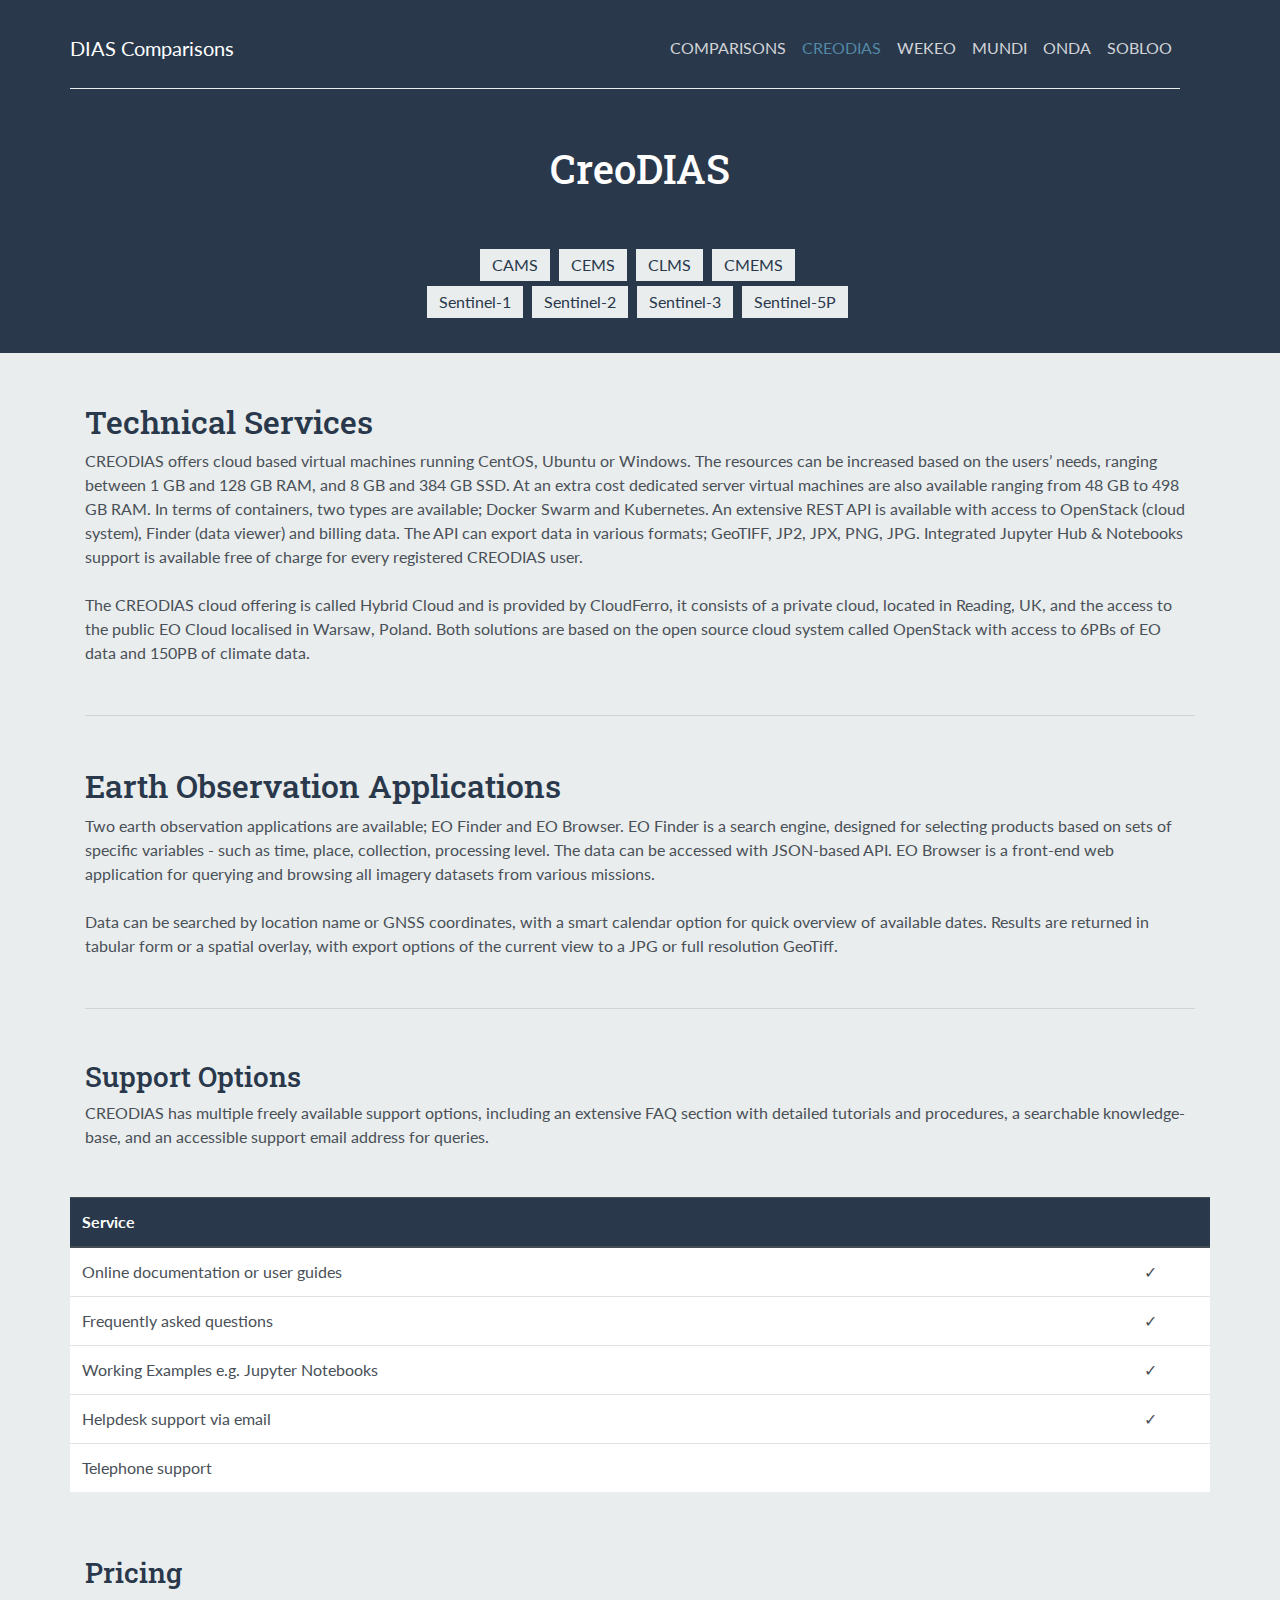
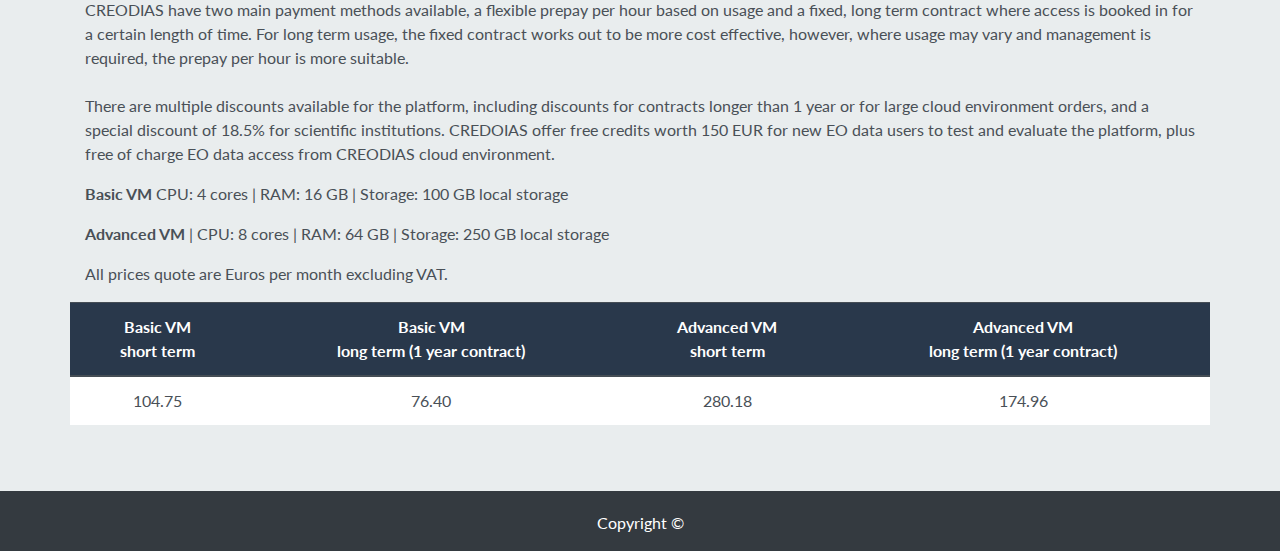
==== creodias-overview/index.html @ ae0cf22f "initial commit" ====
<!DOCTYPE html>
<html lang="en">

<head>

  <meta charset="utf-8">
  <meta name="viewport" content="width=device-width, initial-scale=1, shrink-to-fit=no">
  <meta name="description" content="">
  <meta name="author" content="">

  <title>DIAS Comparisons</title>

  <!-- Bootstrap core CSS -->
  <link href="/assets/styles/bootstrap.css" rel="stylesheet">
  <link href="/assets/styles/styles.css" rel="stylesheet">
</head>

<body>

  <!-- Navigation -->
  <nav class="navbar navbar-expand-lg navbar-dark bg-primary static-top">
    <div class="container">
      <div class="white-underline row">
        <a class="navbar-brand" href="/">DIAS Comparisons</a>
        <button class="navbar-toggler" type="button" data-toggle="collapse" data-target="#navbarResponsive" aria-controls="navbarResponsive" aria-expanded="false" aria-label="Toggle navigation">
          <span class="navbar-toggler-icon"></span>
        </button>
        <div class="collapse navbar-collapse" id="navbarResponsive">
          <ul class="navbar-nav ml-auto">
            <li class="nav-item">
              <a class="nav-link" href="/#comparison">COMPARISONS</a>
            </li>
            <li class="nav-item">
              <a class="nav-link active" href="/creodias-overview">CREODIAS</a>
            </li>
            <li class="nav-item">
              <a class="nav-link" href="/wekeo-overview">WEKEO</a>
            </li>
            <li class="nav-item">
              <a class="nav-link" href="/mundi-overview">MUNDI</a>
            </li>
            <li class="nav-item">
              <a class="nav-link" href="/onda-overview">ONDA</a>
            </li>
            <li class="nav-item">
              <a class="nav-link" href="/sobloo-overview">SOBLOO</a>
            </li>
          </ul>
        </div>
      </div>
    </div>
  </nav>

  <!-- Page Content -->
  <div class=" bg-dark">
    <div class="container">
      <div class="row">
        <div class="col-lg-12 text-center">
          <h1 class="mt-5">CreoDIAS</h1>
          <br/><br/>
          <div class="services-wrapper padding-bottom">
            <p class="service">CAMS</p>
            <p class="service">CEMS</p>
            <p class="service">CLMS</p>
            <p class="service">CMEMS</p><br/>
            <p class="service">Sentinel-1</p>
            <p class="service">Sentinel-2</p>
            <p class="service">Sentinel-3</p>
            <p class="service">Sentinel-5P</p>            
          </div>
        </div>
      </div>
    </div>
  </div>
  <div class="comparison-tables full-wrapper bg-light" id="comparison">
    <div class="container">
      <div class="row">
        <div class="col-12">
            <h2>Technical Services</h2>
            <p>CREODIAS offers cloud based virtual machines running CentOS, Ubuntu or Windows. The 
                resources can be increased based on the users’ needs, ranging between 1 GB and 128 GB 
                RAM, and 8 GB and 384 GB SSD. At an extra cost dedicated server virtual machines are 
                also available ranging from 48 GB to 498 GB RAM. In terms of containers, two types are 
                available; Docker Swarm and Kubernetes. An extensive REST API is available with access 
                to OpenStack (cloud system), Finder (data viewer) and billing data. The API can export data 
                in various formats; GeoTIFF, JP2, JPX, PNG, JPG. Integrated Jupyter Hub & Notebooks 
                support is available free of charge for every registered CREODIAS user.<br/><br/>
                The CREODIAS cloud offering is called Hybrid Cloud
                and is provided by CloudFerro, it consists of a private cloud, located in Reading, UK, and the access to the public EO Cloud 
                localised in Warsaw, Poland. Both solutions are based on the open source cloud system 
                called OpenStack with access to 6PBs of EO data and 150PB of climate data. </p>
                <hr class="info-break">
        </div>
        <br/>

        <div class="col-12">
            <h2>Earth Observation Applications</h2>
            <p>Two earth observation applications are available; 
                EO Finder and EO Browser. EO Finder is a search engine, designed for selecting products based on sets of specific variables - such as time, place, collection, processing level. The data can be accessed with JSON-based API. EO Browser is a front-end web application for querying and browsing all imagery datasets from various missions. 
                <br/><br/>
                Data can be searched by location name or GNSS coordinates, with a 
                smart calendar option for quick overview of available dates. Results are returned in tabular 
                form or a spatial overlay, with export options of the current view to a JPG or full resolution 
                GeoTiff. </p>
                <hr class="info-break">
        </div>
        <br/>
        
        <div class="col-12">
            <h3>Support Options</h3>
            <p>CREODIAS has multiple freely available support options, including an extensive FAQ 
                section with detailed tutorials and procedures, a searchable knowledge-base, and an accessible support email address for queries.</p>
        </div>
        <br/>
        <!-- start table of support options -->
        <table class="table table-padding">
          <thead class="thead-dark">
            <tr>
              <th scope="col">Service</th>
              <th scope="col" class="text-center"></th>
            </tr>
          </thead>
          <tbody>
            <tr>
              <td scope="row">Online documentation or user guides</td>
                <td class="text-center">✓</td>

            </tr>
            <tr>
              <td scope="row">Frequently asked questions</td>
                <td class="text-center">✓</td>
              </tr>
              <tr>
                <td scope="row">Working Examples e.g. Jupyter Notebooks</td>
                <td class="text-center">✓</td>
              </tr>
              <tr>
                <td scope="row">Helpdesk support via email</td>
                <td class="text-center">✓</td>
              </tr>
              <tr>
                <td scope="row">Telephone support</td>
                <td class="text-center"></td>
              </tr>
            </tbody>
        </table>
        <!-- end table of support options -->
        <br/>
        <br/>
        
        <div class="col-12">
            <h3>Pricing</h3>
            <p>CREODIAS have two main payment methods available, a flexible prepay per hour based on 
                usage and a fixed, long term contract where access is booked in for a certain length of time. 
                For long term usage, the fixed contract works out to be more cost effective, however, where 
                usage may vary and management is required, the prepay per hour is more suitable. <br/><br/>
                There are multiple discounts available for the platform, including discounts for contracts 
                longer than 1 year or for large cloud environment orders, and a special discount of 18.5% for 
                scientific institutions. CREDOIAS offer free credits worth 150 EUR for new EO data users to 
                test and evaluate the platform, plus free of charge EO data access from CREODIAS cloud 
                environment.
            </p>
            <div class="row">
              <div class="col-12">
                <p><b>Basic VM</b> CPU: 4 cores | RAM: 16 GB | Storage: 100 GB local storage</p>
              </div>
              <div class="col-12">
                <p><b>Advanced VM</b> | CPU: 8 cores | RAM: 64 GB | Storage: 250 GB local storage</p>
              </div>
            </div>
              <p>All prices quote are Euros per month excluding VAT.</p>
        </div>
        <br/>
        <!-- start table of pricing -->
        <table class="table">
          <thead class="thead-dark">
            <tr>
              <th scope="col" class="text-center">Basic VM <br/> short term</th>
              <th scope="col" class="text-center">Basic VM <br/> long term (1 year contract)</th>
              <th scope="col" class="text-center">Advanced VM <br/> short term</th>
              <th scope="col" class="text-center">Advanced VM <br/> long term (1 year contract)</th>
            </tr>
          </thead>
          <tbody>
              <tr>
                <td class="text-center">104.75</td>
                <td class="text-center">76.40</td>
                <td class="text-center">280.18</td>
                <td class="text-center">174.96</td>
              </tr>
            </tbody>
        </table>
        <!-- end table of  pricing -->

      </div>
    </div>
  </div>
    <!-- footer -->
      <!-- Site footer -->
      <footer class="site-footer">
        <div class="container">
          <div class="row">
            <div class="col-lg-12 text-center">
              <p class="copyright-text">Copyright &copy;</p>
              </div>
              
          </div>
        </div>
  </footer>

  <!-- Bootstrap core JavaScript -->
  <script src="https://stackpath.bootstrapcdn.com/bootstrap/4.5.0/js/bootstrap.min.js"></script>

</body>

</html>
---- assets/styles/styles.css ----
.full-wrapper{
    margin:0;
    padding: 50px;
}
.dark-wrapper{
    color: #021f3c;
    background-color: #cdd8e3;
}
.service{
    color: #29384b !important;
    background-color: #e9edee;
    border-color: #c5e6f8;
    display: inline-block;
    margin: 0 5px 5px 0;
    padding: 4px 12px;
}
.mini-logo{
    max-width: 100%;
}

footer{
    padding-top: 20px;
    color: #fff;
    background-color: #343a40;
}
footer a{
    color: #fff;
}
.footer-links {
    list-style-type: none;
    padding-left: 0;
}
.bottom {
    position: absolute;
    bottom: 8px;
    left: 10%;
    width: 80%;
 }
 .dias-logo{
    min-height: 150px;
    margin: 18px;
    padding: 10px;
    background-color: #9caab3;
    border-radius: 10px;
 }

 .white-underline{
    border-bottom: 1px solid #e9edee;
    padding-bottom: 20px;
    width: 100%;
    padding-top: 20px
 }
 .btn-custom {
    color: white;
}

.table-padding{
    margin-top: 2rem;
    margin-bottom: 4rem;
}
.nav-link.active {
    color: #5388a7 !important;
}
.padding-bottom{
    padding-bottom: 30px;
}
.info-break {
    height: 1px;
    width: 100%;
    display: block;
    margin: 50px 0;
}
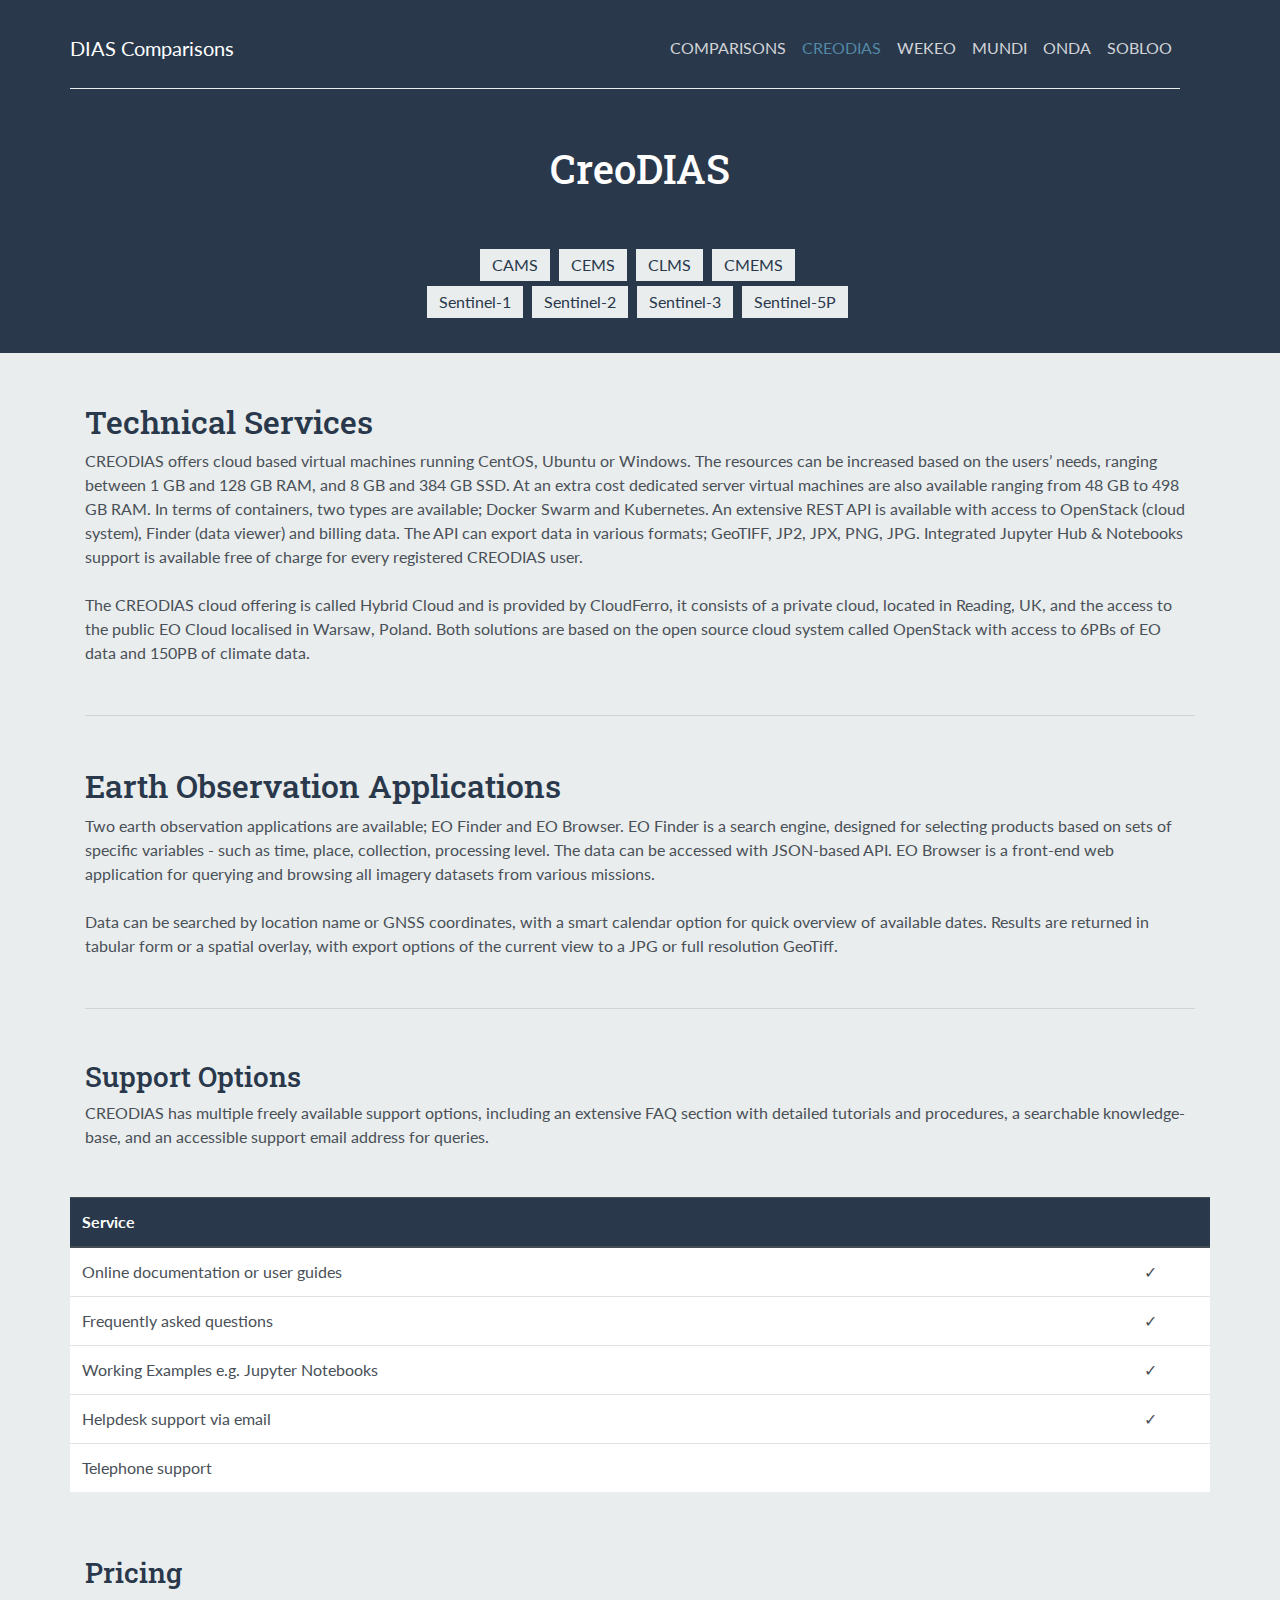
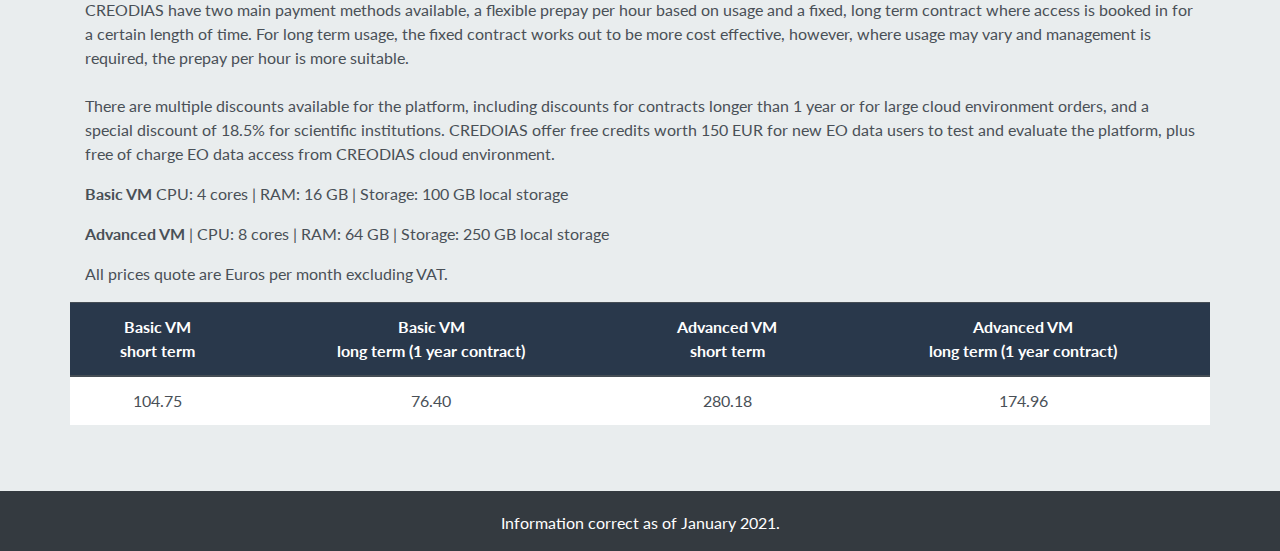
==== commit 7c499436: "information date" ====
--- a/creodias-overview/index.html
+++ b/creodias-overview/index.html
@@ -5,10 +5,10 @@
 
   <meta charset="utf-8">
   <meta name="viewport" content="width=device-width, initial-scale=1, shrink-to-fit=no">
-  <meta name="description" content="">
-  <meta name="author" content="">
-
-  <title>DIAS Comparisons</title>
+  <meta name="description" content="Compare the five main DIAS offerings; Creodias, Mundi, Onda, Sobloo, Wekeo.">
+  <meta name="author" content="PMLA">
+
+  <title>DIAS Comparisons | Creodias Details</title>
 
   <!-- Bootstrap core CSS -->
   <link href="/assets/styles/bootstrap.css" rel="stylesheet">
@@ -22,7 +22,8 @@
     <div class="container">
       <div class="white-underline row">
         <a class="navbar-brand" href="/">DIAS Comparisons</a>
-        <button class="navbar-toggler" type="button" data-toggle="collapse" data-target="#navbarResponsive" aria-controls="navbarResponsive" aria-expanded="false" aria-label="Toggle navigation">
+        <button class="navbar-toggler" type="button" data-toggle="collapse" data-target="#navbarResponsive"
+          aria-controls="navbarResponsive" aria-expanded="false" aria-label="Toggle navigation">
           <span class="navbar-toggler-icon"></span>
         </button>
         <div class="collapse navbar-collapse" id="navbarResponsive">
@@ -57,16 +58,16 @@
       <div class="row">
         <div class="col-lg-12 text-center">
           <h1 class="mt-5">CreoDIAS</h1>
-          <br/><br/>
+          <br /><br />
           <div class="services-wrapper padding-bottom">
             <p class="service">CAMS</p>
             <p class="service">CEMS</p>
             <p class="service">CLMS</p>
-            <p class="service">CMEMS</p><br/>
+            <p class="service">CMEMS</p><br />
             <p class="service">Sentinel-1</p>
             <p class="service">Sentinel-2</p>
             <p class="service">Sentinel-3</p>
-            <p class="service">Sentinel-5P</p>            
+            <p class="service">Sentinel-5P</p>
           </div>
         </div>
       </div>
@@ -76,42 +77,47 @@
     <div class="container">
       <div class="row">
         <div class="col-12">
-            <h2>Technical Services</h2>
-            <p>CREODIAS offers cloud based virtual machines running CentOS, Ubuntu or Windows. The 
-                resources can be increased based on the users’ needs, ranging between 1 GB and 128 GB 
-                RAM, and 8 GB and 384 GB SSD. At an extra cost dedicated server virtual machines are 
-                also available ranging from 48 GB to 498 GB RAM. In terms of containers, two types are 
-                available; Docker Swarm and Kubernetes. An extensive REST API is available with access 
-                to OpenStack (cloud system), Finder (data viewer) and billing data. The API can export data 
-                in various formats; GeoTIFF, JP2, JPX, PNG, JPG. Integrated Jupyter Hub & Notebooks 
-                support is available free of charge for every registered CREODIAS user.<br/><br/>
-                The CREODIAS cloud offering is called Hybrid Cloud
-                and is provided by CloudFerro, it consists of a private cloud, located in Reading, UK, and the access to the public EO Cloud 
-                localised in Warsaw, Poland. Both solutions are based on the open source cloud system 
-                called OpenStack with access to 6PBs of EO data and 150PB of climate data. </p>
-                <hr class="info-break">
-        </div>
-        <br/>
-
-        <div class="col-12">
-            <h2>Earth Observation Applications</h2>
-            <p>Two earth observation applications are available; 
-                EO Finder and EO Browser. EO Finder is a search engine, designed for selecting products based on sets of specific variables - such as time, place, collection, processing level. The data can be accessed with JSON-based API. EO Browser is a front-end web application for querying and browsing all imagery datasets from various missions. 
-                <br/><br/>
-                Data can be searched by location name or GNSS coordinates, with a 
-                smart calendar option for quick overview of available dates. Results are returned in tabular 
-                form or a spatial overlay, with export options of the current view to a JPG or full resolution 
-                GeoTiff. </p>
-                <hr class="info-break">
-        </div>
-        <br/>
-        
-        <div class="col-12">
-            <h3>Support Options</h3>
-            <p>CREODIAS has multiple freely available support options, including an extensive FAQ 
-                section with detailed tutorials and procedures, a searchable knowledge-base, and an accessible support email address for queries.</p>
-        </div>
-        <br/>
+          <h2>Technical Services</h2>
+          <p>CREODIAS offers cloud based virtual machines running CentOS, Ubuntu or Windows. The
+            resources can be increased based on the users’ needs, ranging between 1 GB and 128 GB
+            RAM, and 8 GB and 384 GB SSD. At an extra cost dedicated server virtual machines are
+            also available ranging from 48 GB to 498 GB RAM. In terms of containers, two types are
+            available; Docker Swarm and Kubernetes. An extensive REST API is available with access
+            to OpenStack (cloud system), Finder (data viewer) and billing data. The API can export data
+            in various formats; GeoTIFF, JP2, JPX, PNG, JPG. Integrated Jupyter Hub & Notebooks
+            support is available free of charge for every registered CREODIAS user.<br /><br />
+            The CREODIAS cloud offering is called Hybrid Cloud
+            and is provided by CloudFerro, it consists of a private cloud, located in Reading, UK, and the access to the
+            public EO Cloud
+            localised in Warsaw, Poland. Both solutions are based on the open source cloud system
+            called OpenStack with access to 6PBs of EO data and 150PB of climate data. </p>
+          <hr class="info-break">
+        </div>
+        <br />
+
+        <div class="col-12">
+          <h2>Earth Observation Applications</h2>
+          <p>Two earth observation applications are available;
+            EO Finder and EO Browser. EO Finder is a search engine, designed for selecting products based on sets of
+            specific variables - such as time, place, collection, processing level. The data can be accessed with
+            JSON-based API. EO Browser is a front-end web application for querying and browsing all imagery datasets
+            from various missions.
+            <br /><br />
+            Data can be searched by location name or GNSS coordinates, with a
+            smart calendar option for quick overview of available dates. Results are returned in tabular
+            form or a spatial overlay, with export options of the current view to a JPG or full resolution
+            GeoTiff. </p>
+          <hr class="info-break">
+        </div>
+        <br />
+
+        <div class="col-12">
+          <h3>Support Options</h3>
+          <p>CREODIAS has multiple freely available support options, including an extensive FAQ
+            section with detailed tutorials and procedures, a searchable knowledge-base, and an accessible support email
+            address for queries.</p>
+        </div>
+        <br />
         <!-- start table of support options -->
         <table class="table table-padding">
           <thead class="thead-dark">
@@ -123,89 +129,90 @@
           <tbody>
             <tr>
               <td scope="row">Online documentation or user guides</td>
-                <td class="text-center">✓</td>
+              <td class="text-center">✓</td>
 
             </tr>
             <tr>
               <td scope="row">Frequently asked questions</td>
-                <td class="text-center">✓</td>
-              </tr>
-              <tr>
-                <td scope="row">Working Examples e.g. Jupyter Notebooks</td>
-                <td class="text-center">✓</td>
-              </tr>
-              <tr>
-                <td scope="row">Helpdesk support via email</td>
-                <td class="text-center">✓</td>
-              </tr>
-              <tr>
-                <td scope="row">Telephone support</td>
-                <td class="text-center"></td>
-              </tr>
-            </tbody>
+              <td class="text-center">✓</td>
+            </tr>
+            <tr>
+              <td scope="row">Working Examples e.g. Jupyter Notebooks</td>
+              <td class="text-center">✓</td>
+            </tr>
+            <tr>
+              <td scope="row">Helpdesk support via email</td>
+              <td class="text-center">✓</td>
+            </tr>
+            <tr>
+              <td scope="row">Telephone support</td>
+              <td class="text-center"></td>
+            </tr>
+          </tbody>
         </table>
         <!-- end table of support options -->
-        <br/>
-        <br/>
-        
-        <div class="col-12">
-            <h3>Pricing</h3>
-            <p>CREODIAS have two main payment methods available, a flexible prepay per hour based on 
-                usage and a fixed, long term contract where access is booked in for a certain length of time. 
-                For long term usage, the fixed contract works out to be more cost effective, however, where 
-                usage may vary and management is required, the prepay per hour is more suitable. <br/><br/>
-                There are multiple discounts available for the platform, including discounts for contracts 
-                longer than 1 year or for large cloud environment orders, and a special discount of 18.5% for 
-                scientific institutions. CREDOIAS offer free credits worth 150 EUR for new EO data users to 
-                test and evaluate the platform, plus free of charge EO data access from CREODIAS cloud 
-                environment.
-            </p>
-            <div class="row">
-              <div class="col-12">
-                <p><b>Basic VM</b> CPU: 4 cores | RAM: 16 GB | Storage: 100 GB local storage</p>
-              </div>
-              <div class="col-12">
-                <p><b>Advanced VM</b> | CPU: 8 cores | RAM: 64 GB | Storage: 250 GB local storage</p>
-              </div>
+        <br />
+        <br />
+
+        <div class="col-12">
+          <h3>Pricing</h3>
+          <p>CREODIAS have two main payment methods available, a flexible prepay per hour based on
+            usage and a fixed, long term contract where access is booked in for a certain length of time.
+            For long term usage, the fixed contract works out to be more cost effective, however, where
+            usage may vary and management is required, the prepay per hour is more suitable. <br /><br />
+            There are multiple discounts available for the platform, including discounts for contracts
+            longer than 1 year or for large cloud environment orders, and a special discount of 18.5% for
+            scientific institutions. CREDOIAS offer free credits worth 150 EUR for new EO data users to
+            test and evaluate the platform, plus free of charge EO data access from CREODIAS cloud
+            environment.
+          </p>
+          <div class="row">
+            <div class="col-12">
+              <p><b>Basic VM</b> CPU: 4 cores | RAM: 16 GB | Storage: 100 GB local storage</p>
             </div>
-              <p>All prices quote are Euros per month excluding VAT.</p>
-        </div>
-        <br/>
+            <div class="col-12">
+              <p><b>Advanced VM</b> | CPU: 8 cores | RAM: 64 GB | Storage: 250 GB local storage</p>
+            </div>
+          </div>
+          <p>All prices quote are Euros per month excluding VAT.</p>
+        </div>
+        <br />
         <!-- start table of pricing -->
         <table class="table">
           <thead class="thead-dark">
             <tr>
-              <th scope="col" class="text-center">Basic VM <br/> short term</th>
-              <th scope="col" class="text-center">Basic VM <br/> long term (1 year contract)</th>
-              <th scope="col" class="text-center">Advanced VM <br/> short term</th>
-              <th scope="col" class="text-center">Advanced VM <br/> long term (1 year contract)</th>
+              <th scope="col" class="text-center">Basic VM <br /> short term</th>
+              <th scope="col" class="text-center">Basic VM <br /> long term (1 year contract)</th>
+              <th scope="col" class="text-center">Advanced VM <br /> short term</th>
+              <th scope="col" class="text-center">Advanced VM <br /> long term (1 year contract)</th>
             </tr>
           </thead>
           <tbody>
-              <tr>
-                <td class="text-center">104.75</td>
-                <td class="text-center">76.40</td>
-                <td class="text-center">280.18</td>
-                <td class="text-center">174.96</td>
-              </tr>
-            </tbody>
+            <tr>
+              <td class="text-center">104.75</td>
+              <td class="text-center">76.40</td>
+              <td class="text-center">280.18</td>
+              <td class="text-center">174.96</td>
+            </tr>
+          </tbody>
         </table>
         <!-- end table of  pricing -->
 
       </div>
     </div>
   </div>
-    <!-- footer -->
-      <!-- Site footer -->
-      <footer class="site-footer">
-        <div class="container">
-          <div class="row">
-            <div class="col-lg-12 text-center">
-              <p class="copyright-text">Copyright &copy;</p>
-              </div>
-              
-          </div>
-        </div>
+  <!-- footer -->
+  <!-- Site footer -->
+  <footer class="site-footer">
+    <div class="container">
+      <div class="row">
+        <div class="col-lg-12 text-center">
+          <p class="copyright-text">Information correct as of January 2021.</p>
+
+        </div>
+
+      </div>
+    </div>
   </footer>
 
   <!-- Bootstrap core JavaScript -->
@@ -213,4 +220,4 @@
 
 </body>
 
-</html>
+</html>